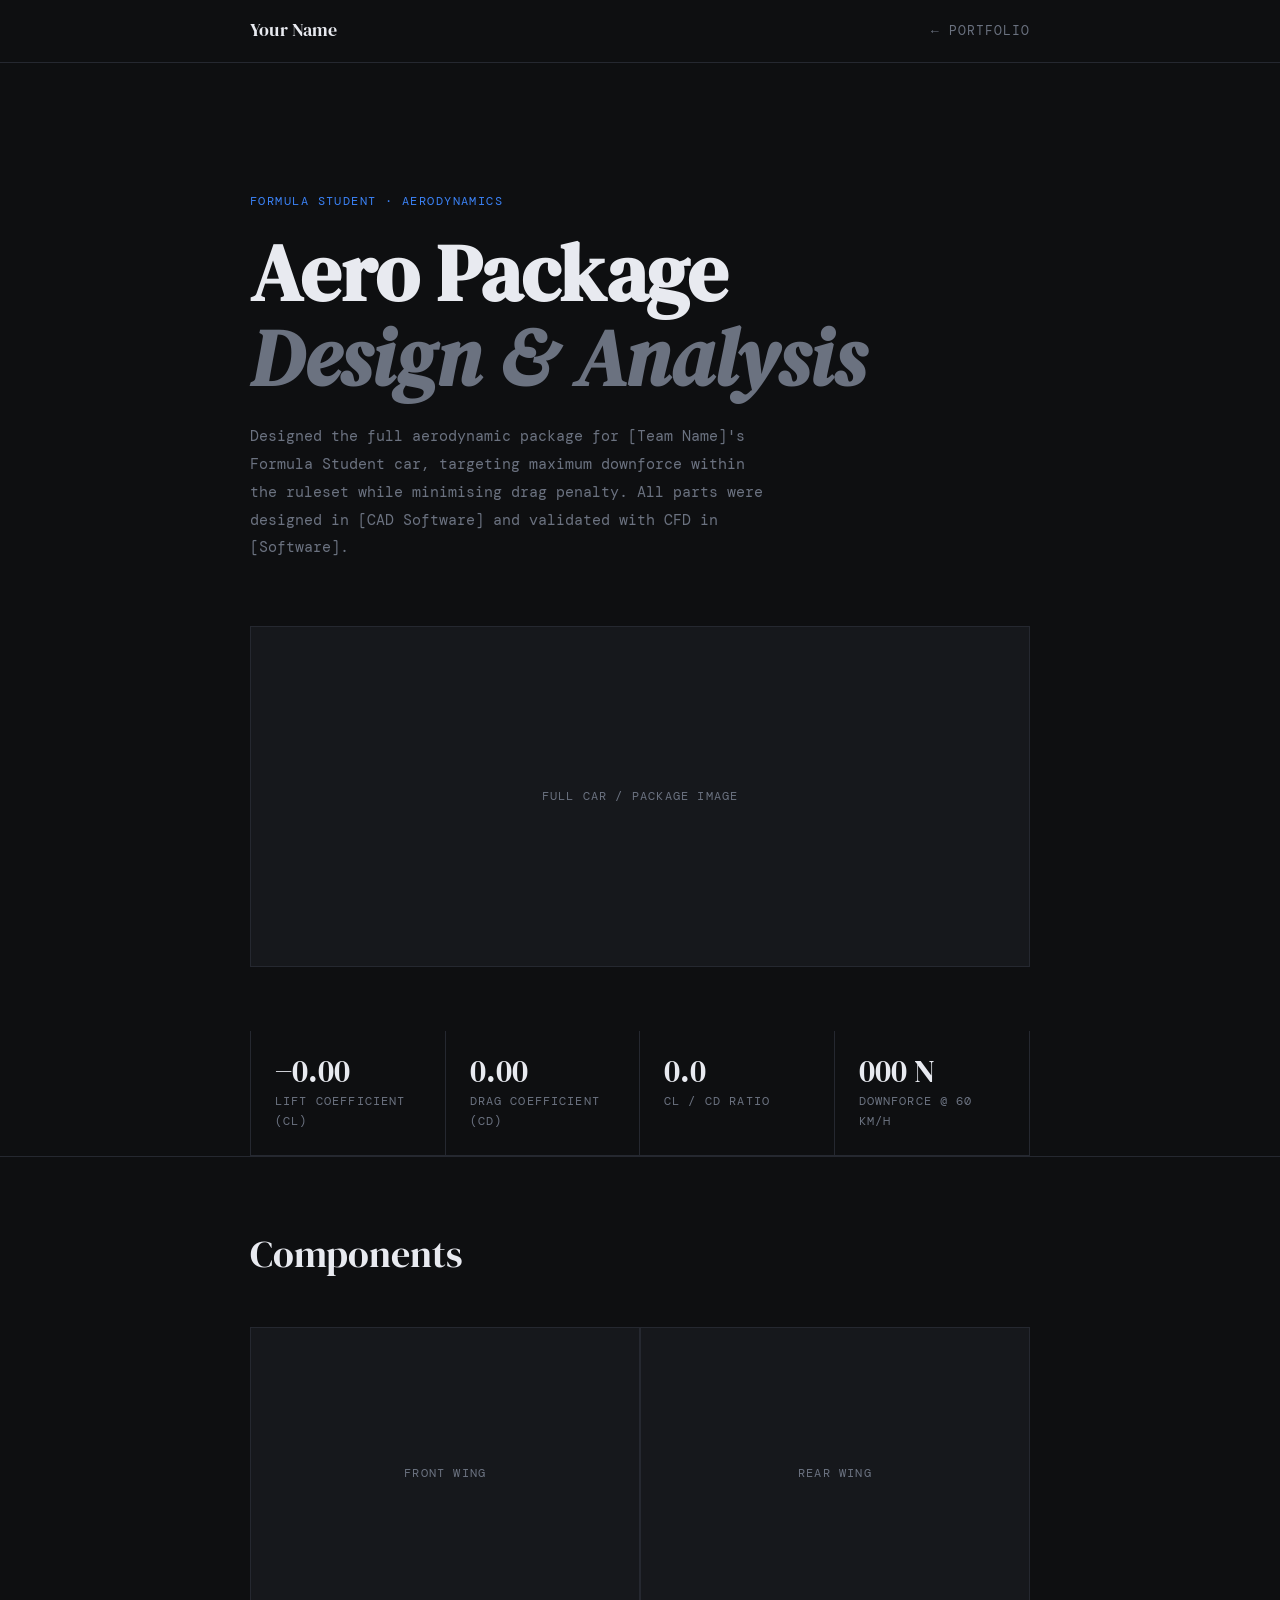
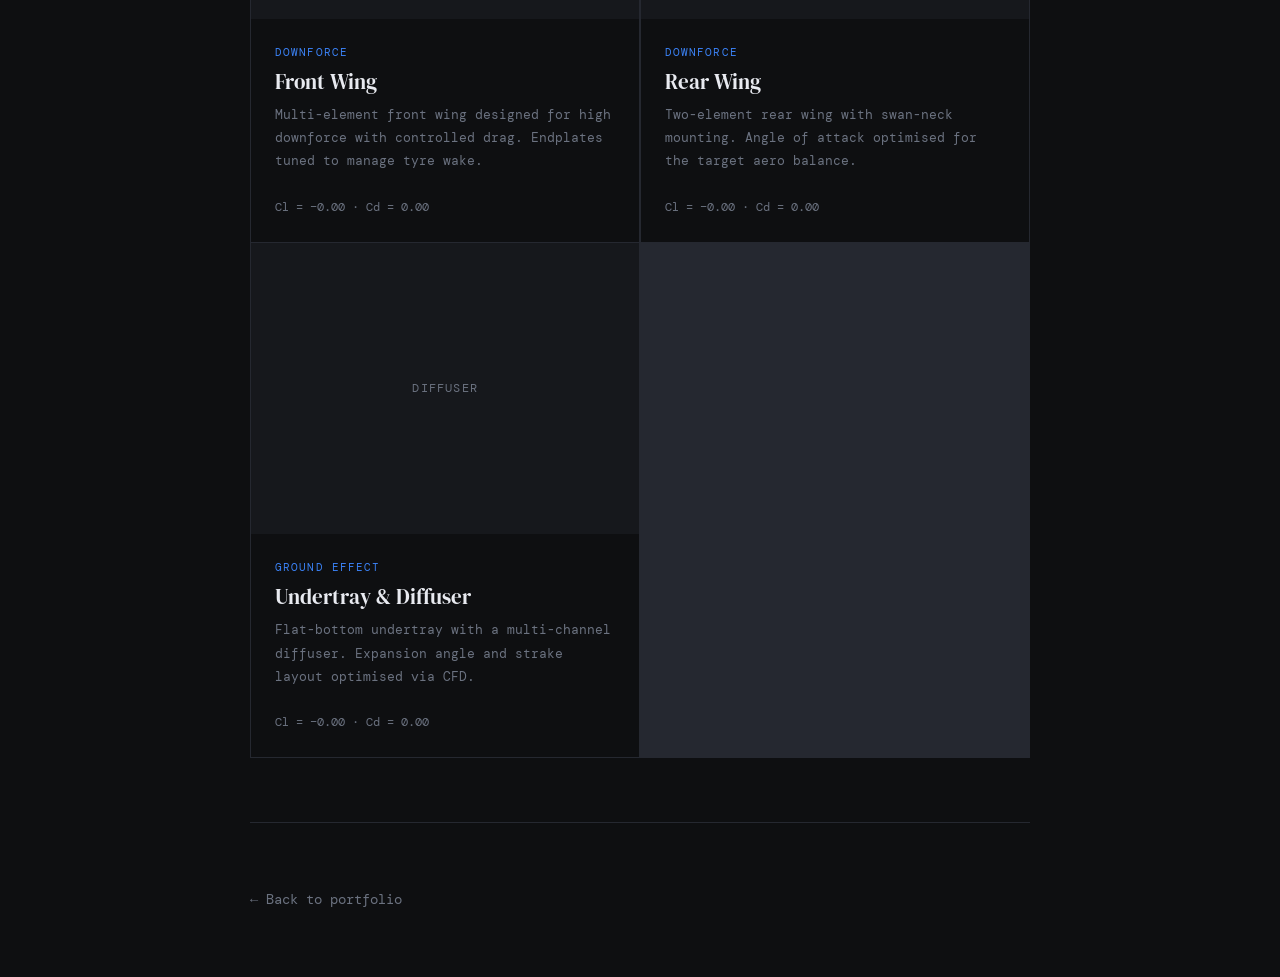
==== index.html @ dd312a5c "update" ====
<!DOCTYPE html>
<html lang="en">
<head>
  <meta charset="UTF-8" />
  <meta name="viewport" content="width=device-width, initial-scale=1.0"/>
  <title>Aerodynamics — Formula Student</title>
  <link rel="preconnect" href="https://fonts.googleapis.com">
  <link href="https://fonts.googleapis.com/css2?family=DM+Serif+Display:ital@0;1&family=DM+Mono:wght@300;400&display=swap" rel="stylesheet">
  <link rel="stylesheet" href="theme.css">
  <link rel="stylesheet" href="aero.css">
</head>
<body>

  <nav>
    <div class="container">
      <span class="nav-logo">Your Name</span>
      <div class="nav-links">
      <a href="#">← Portfolio</a>
      </div>
    </div>
  </nav>

  <section id="hero">
    <div class="container">
      <p class="hero-label fade-in">Formula Student · Aerodynamics</p>
      <h1 class="hero-title fade-in">Aero Package<br><em>Design & Analysis</em></h1>
      <p class="hero-desc fade-in">
        Designed the full aerodynamic package for [Team Name]'s Formula Student car,
        targeting maximum downforce within the ruleset while minimising drag penalty.
        All parts were designed in [CAD Software] and validated with CFD in [Software].
      </p>
      <div class="hero-image fade-in">
        <!-- <img src="images/car-hero.jpg" alt="Full car render"> -->
        <span class="placeholder-label">Full Car / Package Image</span>
      </div>
    </div>
  </section>

  <!-- KEY STATS — update with your real numbers -->
  <div class="container">
    <div class="stats-bar fade-in">
      <div class="stat"><div class="stat-value">−0.00</div><div class="stat-label">Lift Coefficient (Cl)</div></div>
      <div class="stat"><div class="stat-value">0.00</div><div class="stat-label">Drag Coefficient (Cd)</div></div>
      <div class="stat"><div class="stat-value">0.0</div><div class="stat-label">Cl / Cd Ratio</div></div>
      <div class="stat"><div class="stat-value">000 N</div><div class="stat-label">Downforce @ 60 km/h</div></div>
    </div>
  </div>

  <!-- PARTS — copy a .part-card block to add more -->
  <section id="parts">
    <div class="container">
      <div class="section-heading fade-in"><h2>Components</h2></div>
      <div class="parts-grid">

        <article class="part-card fade-in" onclick="location.href='frontwing/index.html'">
          <div class="part-thumb"><span class="placeholder-label">Front Wing</span></div>
          <div class="part-body">
            <span class="part-tag">Downforce</span>
            <h3 class="part-title">Front Wing</h3>
            <p class="part-desc">Multi-element front wing designed for high downforce with controlled drag. Endplates tuned to manage tyre wake.</p>
            <div class="part-footer">
              <span>Cl = −0.00 · Cd = 0.00</span>
              <a class="part-link" href="frontwing/index.html">View →</a>
            </div>
          </div>
        </article>

        <article class="part-card fade-in" onclick="location.href='rearwing/index.html'">
          <div class="part-thumb"><span class="placeholder-label">Rear Wing</span></div>
          <div class="part-body">
            <span class="part-tag">Downforce</span>
            <h3 class="part-title">Rear Wing</h3>
            <p class="part-desc">Two-element rear wing with swan-neck mounting. Angle of attack optimised for the target aero balance.</p>
            <div class="part-footer">
              <span>Cl = −0.00 · Cd = 0.00</span>
              <a class="part-link" href="rearwing/index.html">View →</a>
            </div>
          </div>
        </article>

        <article class="part-card fade-in" onclick="location.href='diffuser/index.html'">
          <div class="part-thumb"><span class="placeholder-label">Diffuser</span></div>
          <div class="part-body">
            <span class="part-tag">Ground Effect</span>
            <h3 class="part-title">Undertray & Diffuser</h3>
            <p class="part-desc">Flat-bottom undertray with a multi-channel diffuser. Expansion angle and strake layout optimised via CFD.</p>
            <div class="part-footer">
              <span>Cl = −0.00 · Cd = 0.00</span>
              <a class="part-link" href="diffuser/index.html">View →</a>
            </div>
          </div>
        </article>

      </div>
    </div>
  </section>

  <div class="container">
    <div class="back-section fade-in">
      <a class="back-link" href="#">← Back to portfolio</a>
    </div>
  </div>

  <script>
    const observer = new IntersectionObserver((entries) => {
      entries.forEach(entry => {
        if (entry.isIntersecting) {
          const siblings = [...entry.target.parentElement.querySelectorAll('.fade-in')];
          setTimeout(() => entry.target.classList.add('visible'), siblings.indexOf(entry.target) * 60);
          observer.unobserve(entry.target);
        }
      });
    }, { threshold: 0.1 });
    document.querySelectorAll('.fade-in').forEach(el => observer.observe(el));
  </script>

</body>
</html>
---- theme.css ----
/* ═══════════════════════════════════════════════════════════
   AERO THEME — dark carbon / high-performance racing
   ═══════════════════════════════════════════════════════════ */

/* ─── DESIGN TOKENS ─────────────────────────────────────── */
:root {
  /* Colours */
  --bg:        #0E0F11;   /* carbon black */
  --surface:   #16181C;   /* dark panel */
  --ink:       #E8EAF0;   /* near-white text */
  --muted:     #6B7280;   /* grey secondary */
  --accent:    #3B82F6;   /* electric blue */
  --border:    #252830;   /* subtle dark border */

  /* Typography */
  --serif:     'DM Serif Display', Georgia, serif;
  --mono:      'DM Mono', 'Courier New', monospace;

  /* Spacing & shape */
  --gap:       clamp(2rem, 5vw, 5rem);
  --radius:    4px;
  --transition: 200ms ease;
}

/* ─── RESET ─────────────────────────────────────────────── */
*, *::before, *::after { box-sizing: border-box; margin: 0; padding: 0; }
html { scroll-behavior: smooth; }
body {
  background: var(--bg);
  color: var(--ink);
  font-family: var(--mono);
  font-size: clamp(13px, 1.4vw, 15px);
  line-height: 1.7;
  -webkit-font-smoothing: antialiased;
}
a { color: inherit; text-decoration: none; }
img { display: block; width: 100%; object-fit: cover; }
ul { list-style: none; }

/* ─── LAYOUT ─────────────────────────────────────────────── */
.container {
  max-width: 860px;
  margin: 0 auto;
  padding: 0 clamp(1.25rem, 5vw, 2.5rem);
}
section { padding: var(--gap) 0; border-top: 1px solid var(--border); }
section:first-of-type { border-top: none; }

/* ─── NAV ────────────────────────────────────────────────── */
nav {
  position: sticky;
  top: 0;
  z-index: 100;
  background: var(--bg);
  border-bottom: 1px solid var(--border);
}
nav .container {
  display: flex;
  align-items: center;
  justify-content: space-between;
  padding-top: 1rem;
  padding-bottom: 1rem;
}
.nav-logo {
  font-family: var(--serif);
  font-size: 1.1rem;
  letter-spacing: 0.01em;
}
.nav-links { display: flex; gap: 1.5rem; flex-wrap: wrap; }
.nav-links a {
  color: var(--muted);
  font-size: 0.8rem;
  letter-spacing: 0.08em;
  text-transform: uppercase;
  transition: color var(--transition);
}
.nav-links a:hover { color: var(--ink); }

/* ─── SECTION HEADING ────────────────────────────────────── */
.section-heading {
  display: flex;
  align-items: baseline;
  gap: 1rem;
  margin-bottom: 2.5rem;
}
.section-heading h2 {
  font-family: var(--serif);
  font-size: clamp(1.6rem, 4vw, 2.4rem);
  font-weight: 400;
}
.section-heading .count {
  font-size: 0.75rem;
  color: var(--muted);
  letter-spacing: 0.08em;
}

/* ─── BREADCRUMB ─────────────────────────────────────────── */
.breadcrumb {
  font-size: 0.75rem;
  letter-spacing: 0.1em;
  text-transform: uppercase;
  color: var(--muted);
  margin-bottom: 1rem;
}
.breadcrumb a { color: var(--accent); transition: color var(--transition); }
.breadcrumb a:hover { color: var(--ink); }

/* ─── TAGS ───────────────────────────────────────────────── */
.tags { display: flex; flex-wrap: wrap; gap: 0.5rem; }
.tag {
  border: 1px solid var(--border);
  padding: 0.3rem 0.75rem;
  font-size: 0.78rem;
  border-radius: var(--radius);
  color: var(--muted);
  transition: border-color var(--transition), color var(--transition);
}
.tag:hover { border-color: var(--ink); color: var(--ink); }

/* ─── BUTTON ─────────────────────────────────────────────── */
.btn {
  display: inline-flex;
  align-items: center;
  gap: 0.5rem;
  border: 1px solid var(--ink);
  padding: 0.65rem 1.4rem;
  font-family: var(--mono);
  font-size: 0.8rem;
  letter-spacing: 0.05em;
  cursor: pointer;
  background: transparent;
  color: var(--ink);
  border-radius: var(--radius);
  transition: background var(--transition), color var(--transition);
}
.btn:hover { background: var(--ink); color: var(--bg); }
.btn-accent {
  background: var(--accent);
  border-color: var(--accent);
  color: var(--bg);
}
.btn-accent:hover { background: var(--ink); border-color: var(--ink); }

/* ─── FORM ELEMENTS ──────────────────────────────────────── */
label {
  display: block;
  font-size: 0.75rem;
  letter-spacing: 0.08em;
  text-transform: uppercase;
  color: var(--muted);
  margin-bottom: 0.4rem;
}
input[type="text"],
input[type="color"],
select,
textarea {
  width: 100%;
  background: var(--surface);
  border: 1px solid var(--border);
  color: var(--ink);
  font-family: var(--mono);
  font-size: 0.9rem;
  padding: 0.6rem 0.85rem;
  border-radius: var(--radius);
  transition: border-color var(--transition);
  outline: none;
}
input[type="text"]:focus,
select:focus,
textarea:focus { border-color: var(--ink); }
input[type="color"] {
  padding: 0.2rem 0.3rem;
  height: 2.4rem;
  cursor: pointer;
}
select { cursor: pointer; }

/* ─── CARD ───────────────────────────────────────────────── */
.card {
  background: var(--bg);
  border: 1px solid var(--border);
  border-radius: var(--radius);
  padding: 2rem;
  transition: background var(--transition);
}
.card:hover { background: var(--surface); }

/* ─── FOOTER ─────────────────────────────────────────────── */
footer .container {
  display: flex;
  align-items: center;
  justify-content: space-between;
  padding-top: 1.5rem;
  padding-bottom: 1.5rem;
  font-size: 0.75rem;
  color: var(--muted);
  border-top: 1px solid var(--border);
}

/* ─── ANIMATIONS ─────────────────────────────────────────── */
.fade-in {
  opacity: 0;
  transform: translateY(18px);
  transition: opacity 0.55s ease, transform 0.55s ease;
}
.fade-in.visible { opacity: 1; transform: none; }

/* ─── RESPONSIVE ─────────────────────────────────────────── */
@media (max-width: 580px) {
  .nav-links { gap: 1rem; }
}
---- aero.css ----
/* Aero project — page-specific styles (theme tokens from theme.css) */

/* ─── HERO ───────────────────────────────────────────────── */
#hero { padding: clamp(4rem, 10vw, 8rem) 0 var(--gap); border-top: none; }
.hero-label {
  font-size: 0.75rem;
  letter-spacing: 0.12em;
  text-transform: uppercase;
  color: var(--accent);
  margin-bottom: 1.25rem;
}
.hero-title {
  font-family: var(--serif);
  font-size: clamp(2.4rem, 7vw, 5rem);
  line-height: 1.05;
  margin-bottom: 1.5rem;
}
.hero-title em { font-style: italic; color: var(--muted); }
.hero-desc { max-width: 520px; color: var(--muted); line-height: 1.85; margin-bottom: 2.5rem; }

.hero-image {
  width: 100%;
  aspect-ratio: 16/7;
  background: var(--surface);
  border: 1px solid var(--border);
  display: flex;
  align-items: center;
  justify-content: center;
  overflow: hidden;
  margin-top: var(--gap);
}
.hero-image img { width: 100%; height: 100%; object-fit: cover; }
.placeholder-label {
  font-size: 0.75rem;
  letter-spacing: 0.1em;
  text-transform: uppercase;
  color: var(--muted);
}

/* ─── STATS BAR ──────────────────────────────────────────── */
.stats-bar {
  display: grid;
  grid-template-columns: repeat(auto-fit, minmax(130px, 1fr));
  border: 1px solid var(--border);
  border-top: none;
}
.stat { padding: 1.5rem; border-right: 1px solid var(--border); }
.stat:last-child { border-right: none; }
.stat-value { font-family: var(--serif); font-size: 2rem; line-height: 1; margin-bottom: 0.3rem; }
.stat-label { font-size: 0.72rem; letter-spacing: 0.1em; text-transform: uppercase; color: var(--muted); }

/* ─── DETAIL BLOCK ───────────────────────────────────────── */
.detail-block {
  display: grid;
  grid-template-columns: 1fr 1fr;
  gap: 0;
  border: 1px solid var(--border);
}
.detail-block.reverse { direction: rtl; }
.detail-block.reverse > * { direction: ltr; }
.detail-img {
  aspect-ratio: 1/1;
  background: var(--surface);
  display: flex;
  align-items: center;
  justify-content: center;
  overflow: hidden;
  border-right: 1px solid var(--border);
}
.detail-block.reverse .detail-img { border-right: none; border-left: 1px solid var(--border); }
.detail-img img { width: 100%; height: 100%; object-fit: cover; }
.detail-info { padding: 2rem; display: flex; flex-direction: column; justify-content: center; gap: 0.75rem; }
.detail-tag { font-size: 0.7rem; letter-spacing: 0.1em; text-transform: uppercase; color: var(--accent); }
.detail-title { font-family: var(--serif); font-size: 1.4rem; font-weight: 400; line-height: 1.2; }
.detail-desc { color: var(--muted); font-size: 0.84rem; line-height: 1.8; }
.spec-tags { display: flex; flex-wrap: wrap; gap: 0.5rem; margin-top: 0.5rem; }
.spec-tag { border: 1px solid var(--border); padding: 0.25rem 0.65rem; font-size: 0.75rem; border-radius: var(--radius); color: var(--muted); }

/* ─── CFD GALLERY ────────────────────────────────────────── */
.cfd-grid {
  display: grid;
  grid-template-columns: repeat(auto-fill, minmax(min(100%, 260px), 1fr));
  gap: 1.5px;
  background: var(--border);
  border: 1px solid var(--border);
}
.cfd-item { background: var(--bg); display: flex; flex-direction: column; }
.cfd-img {
  aspect-ratio: 4/3;
  background: var(--surface);
  display: flex;
  align-items: center;
  justify-content: center;
  overflow: hidden;
}
.cfd-img img { width: 100%; height: 100%; object-fit: cover; }
.cfd-caption { padding: 0.9rem 1rem; font-size: 0.78rem; color: var(--muted); line-height: 1.5; }
.cfd-caption strong { display: block; color: var(--ink); margin-bottom: 0.2rem; font-weight: 400; }

/* ─── DESIGN PROCESS ─────────────────────────────────────── */
.process-list { display: flex; flex-direction: column; }
.process-item {
  display: grid;
  grid-template-columns: 3rem 1fr;
  gap: 1.5rem;
  padding: 1.75rem 0;
  border-bottom: 1px solid var(--border);
}
.process-item:first-child { border-top: 1px solid var(--border); }
.process-num { font-family: var(--serif); font-size: 1.5rem; color: var(--muted); padding-top: 0.1rem; }
.process-title { font-family: var(--serif); font-size: 1.1rem; font-weight: 400; margin-bottom: 0.4rem; }
.process-desc { color: var(--muted); font-size: 0.84rem; line-height: 1.75; }

/* ─── PART CARDS (overview page) ────────────────────────── */
.parts-grid {
  display: grid;
  grid-template-columns: repeat(auto-fill, minmax(min(100%, 260px), 1fr));
  gap: 1.5px;
  background: var(--border);
  border: 1px solid var(--border);
}
.part-card {
  background: var(--bg);
  display: flex;
  flex-direction: column;
  cursor: pointer;
  transition: background var(--transition);
}
.part-card:hover { background: var(--surface); }
.part-thumb {
  aspect-ratio: 4/3;
  background: var(--surface);
  display: flex;
  align-items: center;
  justify-content: center;
  overflow: hidden;
}
.part-thumb img { width: 100%; height: 100%; object-fit: cover; }
.part-body { padding: 1.5rem; display: flex; flex-direction: column; gap: 0.5rem; flex: 1; }
.part-tag { font-size: 0.7rem; letter-spacing: 0.1em; text-transform: uppercase; color: var(--accent); }
.part-title { font-family: var(--serif); font-size: 1.3rem; font-weight: 400; line-height: 1.2; }
.part-desc { color: var(--muted); font-size: 0.83rem; line-height: 1.75; flex: 1; }
.part-footer {
  display: flex;
  align-items: center;
  justify-content: space-between;
  margin-top: 1rem;
  font-size: 0.75rem;
  color: var(--muted);
}
.part-link {
  display: inline-flex;
  align-items: center;
  gap: 0.4rem;
  color: var(--ink);
  font-size: 0.78rem;
  opacity: 0;
  transition: opacity var(--transition);
}
.part-card:hover .part-link { opacity: 1; }

/* ─── PREV/NEXT NAV ──────────────────────────────────────── */
.part-nav {
  display: flex;
  justify-content: space-between;
  align-items: center;
  padding: var(--gap) 0;
  border-top: 1px solid var(--border);
}
.part-nav a {
  display: inline-flex;
  align-items: center;
  gap: 0.5rem;
  font-size: 0.85rem;
  color: var(--muted);
  transition: color var(--transition);
}
.part-nav a:hover { color: var(--ink); }

/* ─── BACK LINK ──────────────────────────────────────────── */
.back-section { padding: var(--gap) 0; border-top: 1px solid var(--border); }
.back-link {
  display: inline-flex;
  align-items: center;
  gap: 0.5rem;
  font-size: 0.85rem;
  color: var(--muted);
  transition: color var(--transition);
}
.back-link:hover { color: var(--ink); }

/* ─── RESPONSIVE ─────────────────────────────────────────── */
@media (max-width: 620px) {
  .detail-block, .detail-block.reverse { grid-template-columns: 1fr; direction: ltr; }
  .detail-img { border-right: none !important; border-left: none !important; border-bottom: 1px solid var(--border); }
  .stats-bar { grid-template-columns: 1fr 1fr; }
  .stat { border-bottom: 1px solid var(--border); }
}
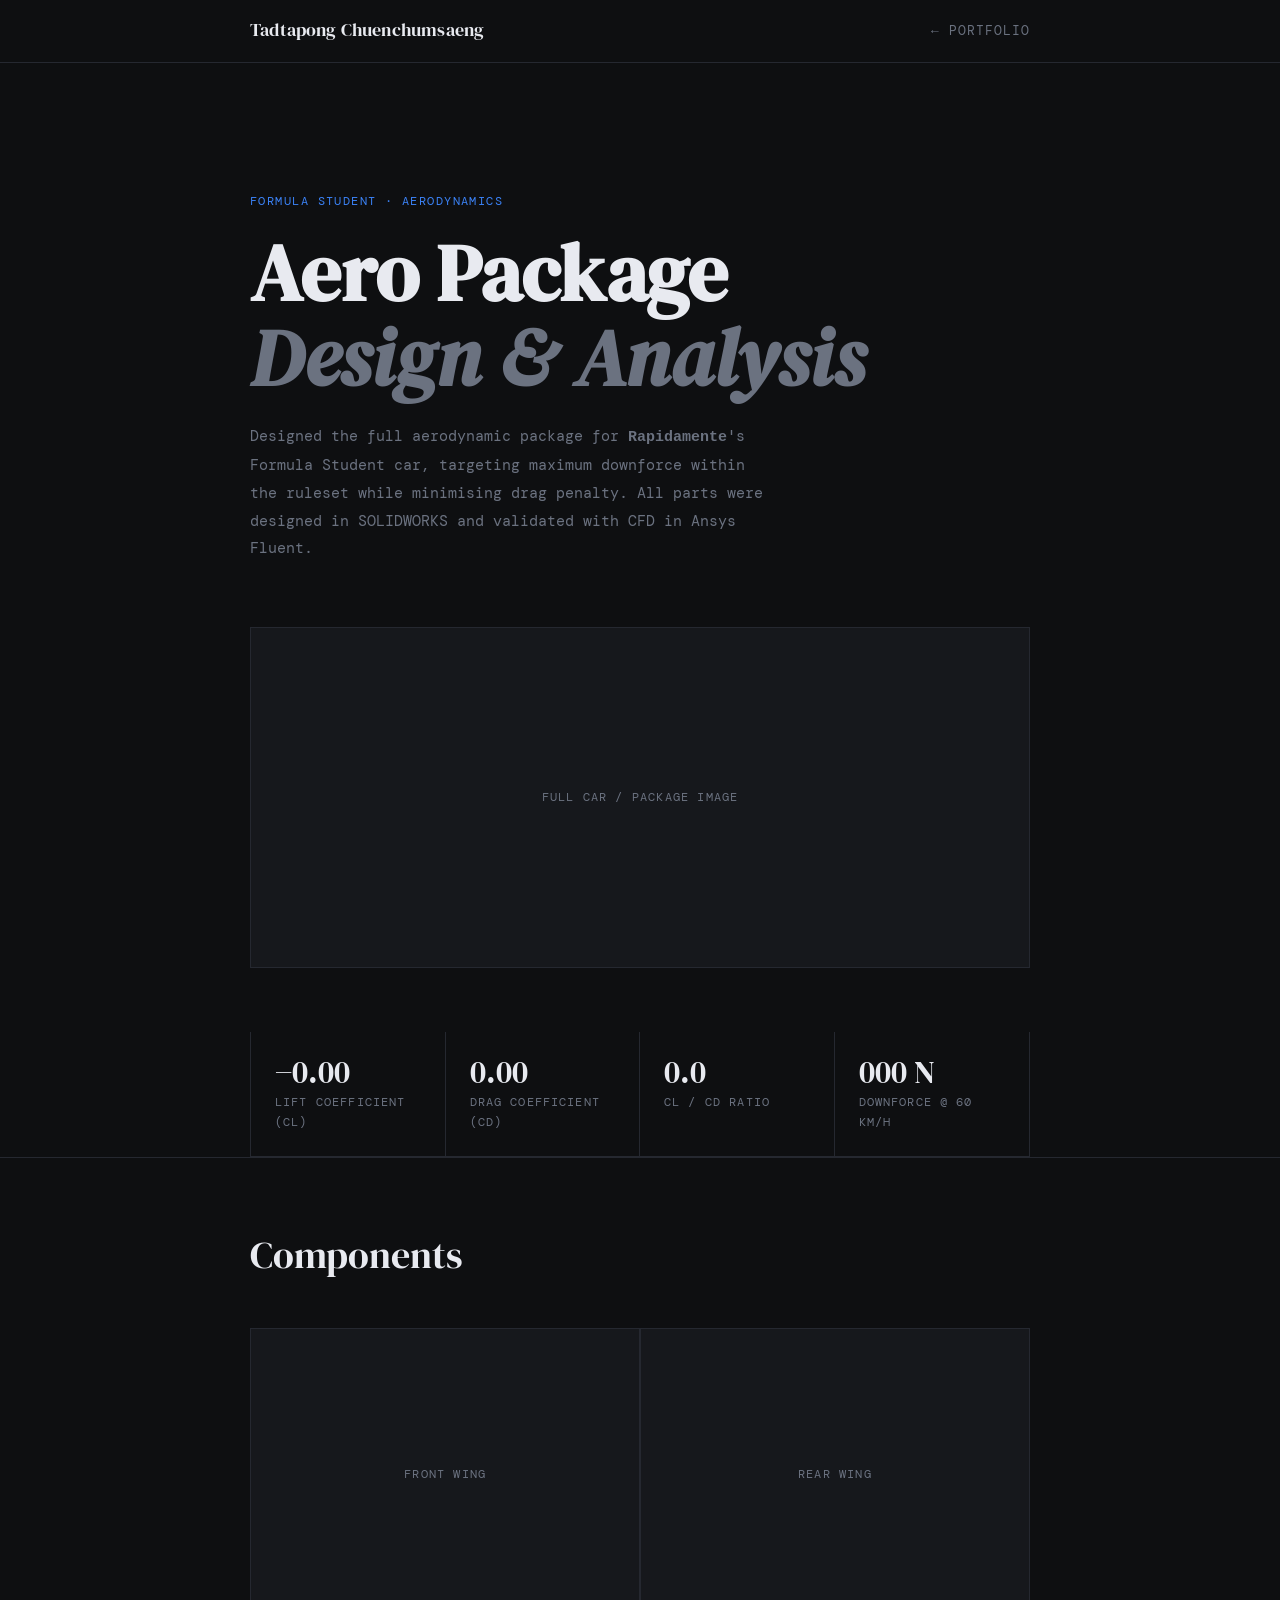
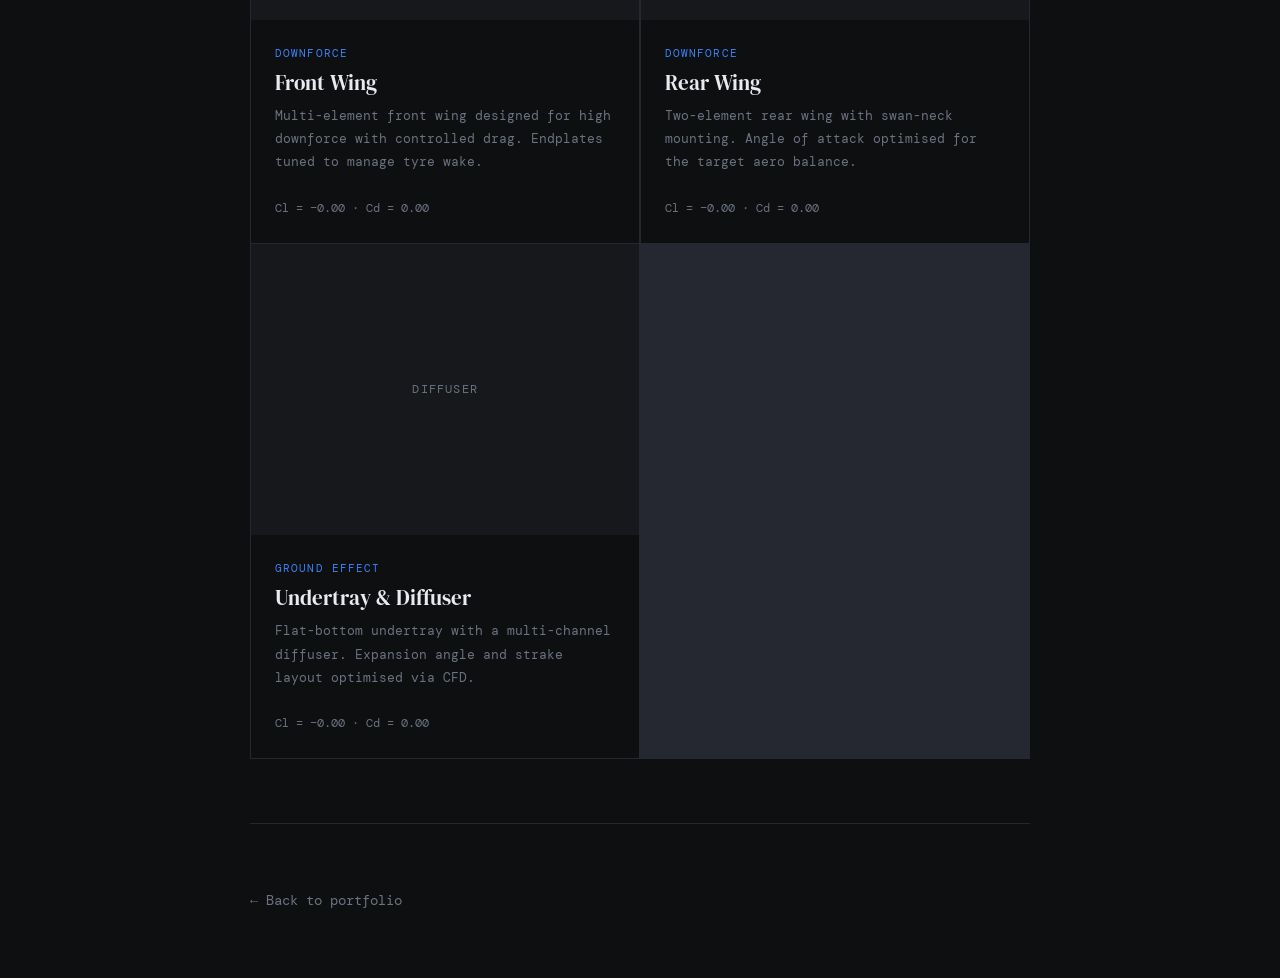
==== commit 3bedbc63: "update" ====
--- a/index.html
+++ b/index.html
@@ -13,9 +13,9 @@
 
   <nav>
     <div class="container">
-      <span class="nav-logo">Your Name</span>
+      <span class="nav-logo">Tadtapong Chuenchumsaeng</span>
       <div class="nav-links">
-      <a href="#">← Portfolio</a>
+      <a href="https://tadtapong.github.io">← Portfolio</a>
       </div>
     </div>
   </nav>
@@ -25,9 +25,9 @@
       <p class="hero-label fade-in">Formula Student · Aerodynamics</p>
       <h1 class="hero-title fade-in">Aero Package<br><em>Design & Analysis</em></h1>
       <p class="hero-desc fade-in">
-        Designed the full aerodynamic package for [Team Name]'s Formula Student car,
+        Designed the full aerodynamic package for <strong>Rapidamente</strong>'s Formula Student car,
         targeting maximum downforce within the ruleset while minimising drag penalty.
-        All parts were designed in [CAD Software] and validated with CFD in [Software].
+        All parts were designed in SOLIDWORKS and validated with CFD in Ansys Fluent.
       </p>
       <div class="hero-image fade-in">
         <!-- <img src="images/car-hero.jpg" alt="Full car render"> -->
